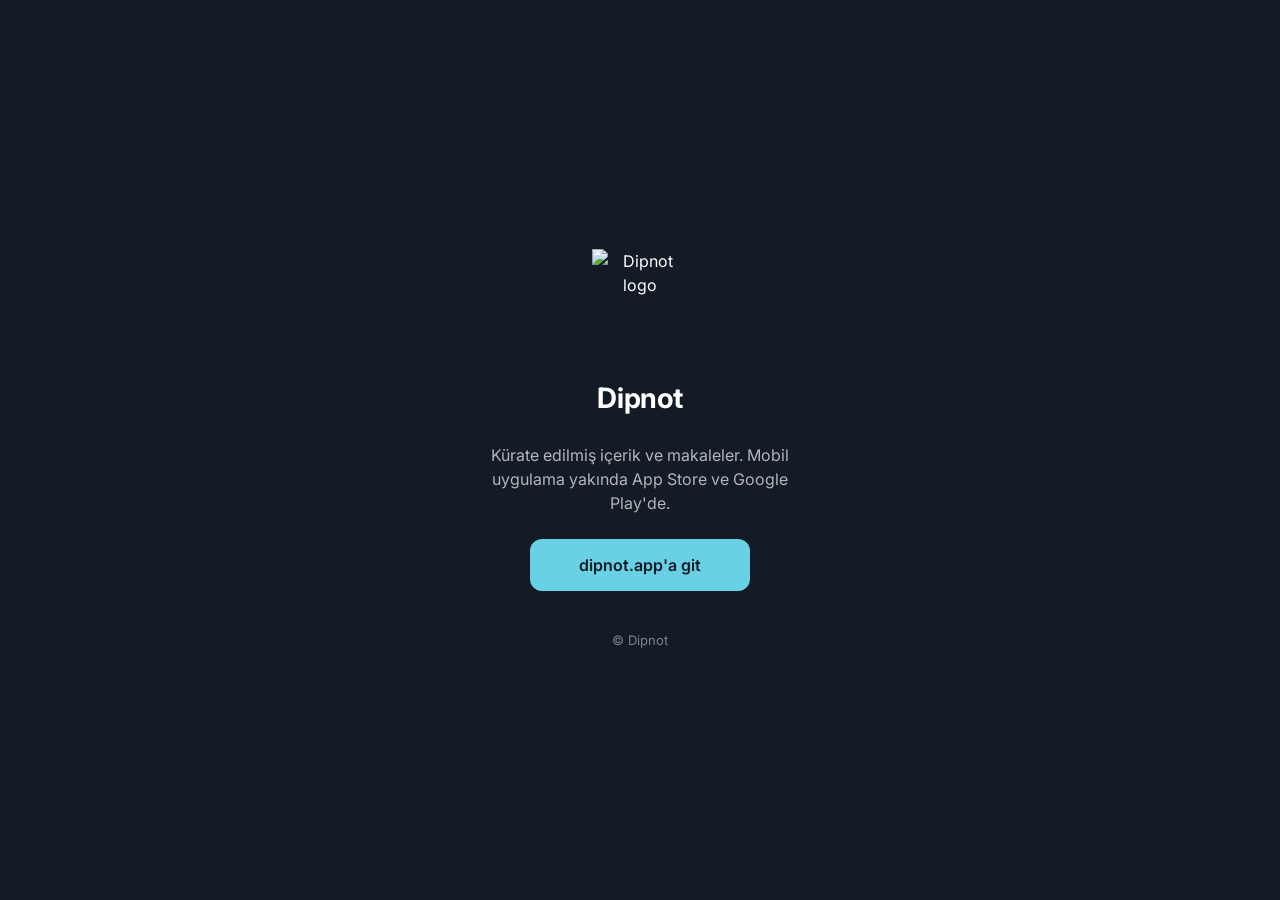
==== public/index.html @ c44c11d0 "feat: article share fallback page + landing + branded 404 Serves a friendly on-brand page when a sha" ====
<!doctype html>
<html lang="tr">
  <head>
    <meta charset="utf-8" />
    <meta name="viewport" content="width=device-width, initial-scale=1" />
    <title>Dipnot</title>
    <meta
      name="description"
      content="Dipnot mobil uygulamasında kürate edilmiş içeriği keşfet."
    />

    <!-- Open Graph -->
    <meta property="og:type" content="website" />
    <meta property="og:site_name" content="Dipnot" />
    <meta property="og:title" content="Dipnot" />
    <meta
      property="og:description"
      content="Dipnot mobil uygulamasında kürate edilmiş içeriği keşfet."
    />
    <meta property="og:url" content="https://app.dipnot.app/" />
    <meta property="og:image" content="https://app.dipnot.app/og-image.svg" />
    <meta property="og:locale" content="tr_TR" />

    <!-- Twitter / X -->
    <meta name="twitter:card" content="summary_large_image" />
    <meta name="twitter:title" content="Dipnot" />
    <meta
      name="twitter:description"
      content="Dipnot mobil uygulamasında kürate edilmiş içeriği keşfet."
    />
    <meta name="twitter:image" content="https://app.dipnot.app/og-image.svg" />

    <link rel="icon" type="image/svg+xml" href="/favicon.svg" />
    <link rel="preconnect" href="https://fonts.googleapis.com" />
    <link rel="preconnect" href="https://fonts.gstatic.com" crossorigin />
    <link
      href="https://fonts.googleapis.com/css2?family=Inter:wght@400;500;600;700&display=swap"
      rel="stylesheet"
    />

    <style>
      :root {
        --bg: #131b26;
        --accent: #6ad0e3;
        --text: #ffffff;
        --text-muted: rgba(255, 255, 255, 0.68);
        --text-subtle: rgba(255, 255, 255, 0.45);
        --border: rgba(255, 255, 255, 0.12);
      }

      * {
        box-sizing: border-box;
        margin: 0;
        padding: 0;
      }

      html,
      body {
        height: 100%;
      }

      body {
        background: var(--bg);
        color: var(--text);
        font-family: "Inter", -apple-system, BlinkMacSystemFont, "Segoe UI",
          sans-serif;
        font-size: 16px;
        line-height: 1.5;
        -webkit-font-smoothing: antialiased;
        -moz-osx-font-smoothing: grayscale;
        display: flex;
        align-items: center;
        justify-content: center;
        padding: 24px;
      }

      .container {
        width: 100%;
        max-width: 420px;
        text-align: center;
        display: flex;
        flex-direction: column;
        align-items: center;
        gap: 24px;
      }

      .logo {
        width: 96px;
        height: 96px;
        margin-bottom: 8px;
      }

      h1 {
        font-size: 28px;
        font-weight: 700;
        letter-spacing: -0.01em;
      }

      .tagline {
        font-size: 16px;
        color: var(--text-muted);
        max-width: 320px;
      }

      .cta {
        display: inline-flex;
        align-items: center;
        justify-content: center;
        gap: 8px;
        padding: 14px 28px;
        border-radius: 12px;
        font-size: 16px;
        font-weight: 600;
        text-decoration: none;
        transition: transform 120ms ease, opacity 120ms ease;
        min-width: 220px;
      }

      .cta-primary {
        background: var(--accent);
        color: var(--bg);
      }

      .cta-primary:hover {
        transform: translateY(-1px);
      }

      .cta-primary:active {
        transform: translateY(0);
        opacity: 0.9;
      }

      .footer {
        margin-top: 16px;
        font-size: 13px;
        color: var(--text-subtle);
      }

      .footer a {
        color: var(--text-muted);
        text-decoration: none;
      }

      .footer a:hover {
        color: var(--accent);
      }

      @media (prefers-reduced-motion: reduce) {
        .cta-primary:hover {
          transform: none;
        }
      }
    </style>
  </head>
  <body>
    <main class="container">
      <img src="/assets/logo-white.svg" alt="Dipnot logo" class="logo" />
      <h1>Dipnot</h1>
      <p class="tagline">
        Kürate edilmiş içerik ve makaleler. Mobil uygulama yakında App Store ve
        Google Play'de.
      </p>
      <a href="https://dipnot.app" class="cta cta-primary">dipnot.app'a git</a>
      <p class="footer">&copy; Dipnot</p>
    </main>
  </body>
</html>
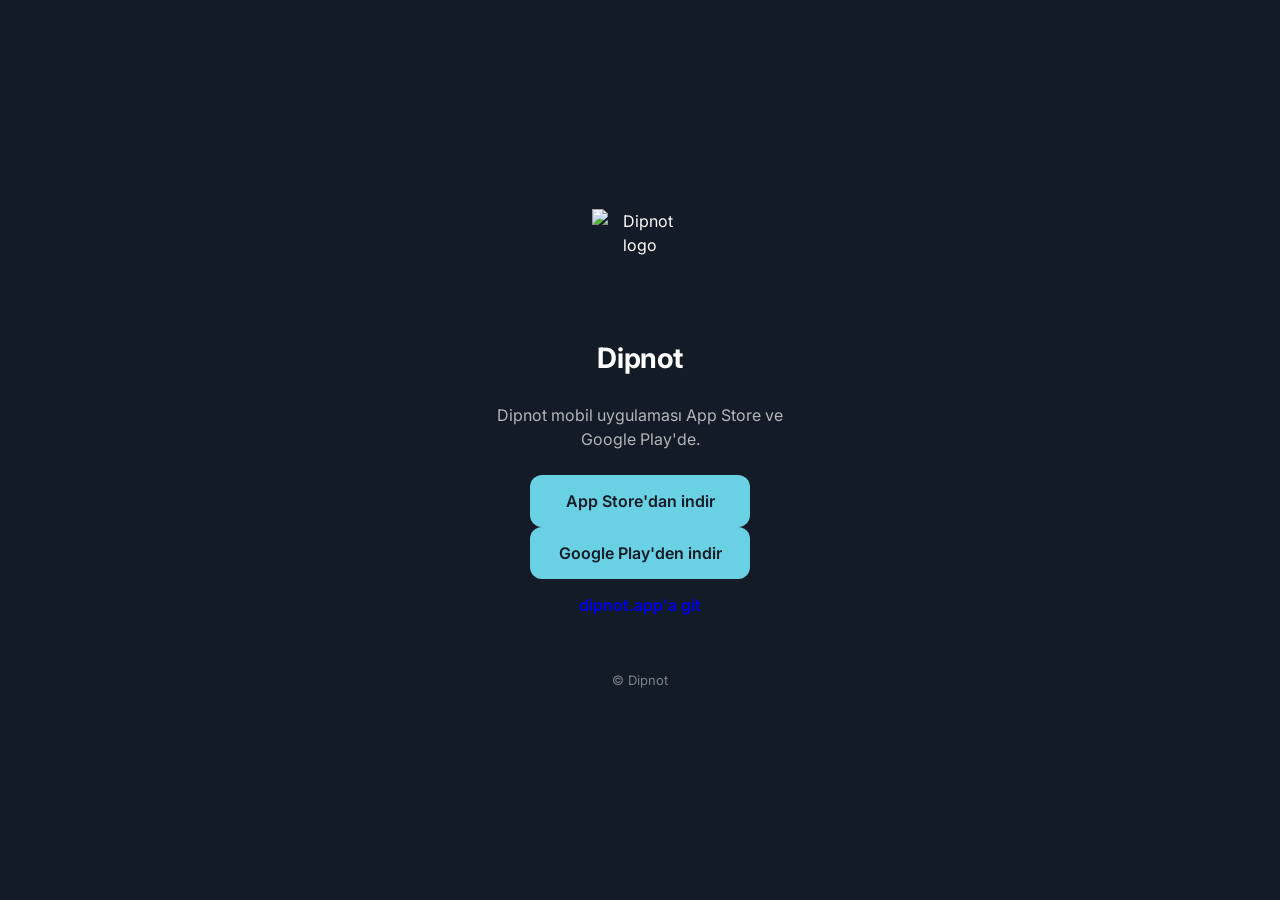
==== commit 15f24259: "fix(root): redirect app.dipnot.app to the app or store, not the website The root landing page's only" ====
--- a/public/index.html
+++ b/public/index.html
@@ -156,12 +156,82 @@
     <main class="container">
       <img src="/assets/logo-white.svg" alt="Dipnot logo" class="logo" />
       <h1>Dipnot</h1>
-      <p class="tagline">
-        Kürate edilmiş içerik ve makaleler. Mobil uygulama yakında App Store ve
-        Google Play'de.
-      </p>
-      <a href="https://dipnot.app" class="cta cta-primary">dipnot.app'a git</a>
+      <p class="tagline">Dipnot uygulamasına yönlendiriliyorsun…</p>
+      <div class="actions">
+        <a
+          id="store-ios"
+          class="cta cta-primary"
+          href="https://apps.apple.com/app/id6757102330"
+          hidden
+          >App Store'dan indir</a
+        >
+        <a
+          id="store-android"
+          class="cta cta-primary"
+          href="https://play.google.com/store/apps/details?id=com.vacstudio.dipnot"
+          hidden
+          >Google Play'den indir</a
+        >
+        <a href="https://dipnot.app" class="cta cta-secondary"
+          >dipnot.app'a git</a
+        >
+      </div>
       <p class="footer">&copy; Dipnot</p>
     </main>
+
+    <script>
+      // app.dipnot.app is the app's front door. Send every visitor to the
+      // app itself, or to the right store when it isn't installed:
+      //
+      // - Installed users who *tap* an app.dipnot.app link from another app
+      //   never reach this page — Universal Links (iOS, AASA paths `*`) /
+      //   verified App Links (Android, assetlinks.json) open the app first.
+      // - This page is the fallback for the rest: a directly-typed URL, an
+      //   in-app browser (Instagram/Twitter) that ignores UL, or a copy-paste
+      //   into a new tab. For those we try the `dipnotapp://` scheme (opens
+      //   the app if installed) and, failing that, redirect to the platform
+      //   store. Desktop just shows the store buttons — custom-scheme nav
+      //   there only pops an OS prompt.
+      (function () {
+        var ua = navigator.userAgent || "";
+        var isIOS = /iPhone|iPad|iPod/i.test(ua);
+        var isAndroid = /Android/i.test(ua);
+
+        var IOS_STORE = "https://apps.apple.com/app/id6757102330";
+        var ANDROID_STORE =
+          "https://play.google.com/store/apps/details?id=com.vacstudio.dipnot";
+
+        // Reveal the matching store button so there's always a visible,
+        // tappable fallback if the auto-redirect is blocked.
+        var storeUrl = isIOS ? IOS_STORE : isAndroid ? ANDROID_STORE : null;
+        var btn = document.getElementById(isIOS ? "store-ios" : "store-android");
+        if (btn) btn.hidden = false;
+
+        // Desktop: no scheme attempt, no auto-redirect — the tagline +
+        // buttons stand on their own.
+        if (!storeUrl) {
+          document.querySelector(".tagline").textContent =
+            "Dipnot mobil uygulaması App Store ve Google Play'de.";
+          return;
+        }
+
+        // why: if the page becomes hidden the OS handed off to the app —
+        // bail so we don't bounce the user to the store on their return.
+        var handedOff = false;
+        document.addEventListener("visibilitychange", function () {
+          if (document.hidden) handedOff = true;
+        });
+
+        // Try to open the installed app first…
+        window.location.href = "dipnotapp://";
+
+        // …then fall through to the store. The delay lets an installed app
+        // take over (which hides the page and sets `handedOff`); if nothing
+        // claims the scheme we land on the store.
+        setTimeout(function () {
+          if (!handedOff) window.location.href = storeUrl;
+        }, 1200);
+      })();
+    </script>
   </body>
 </html>
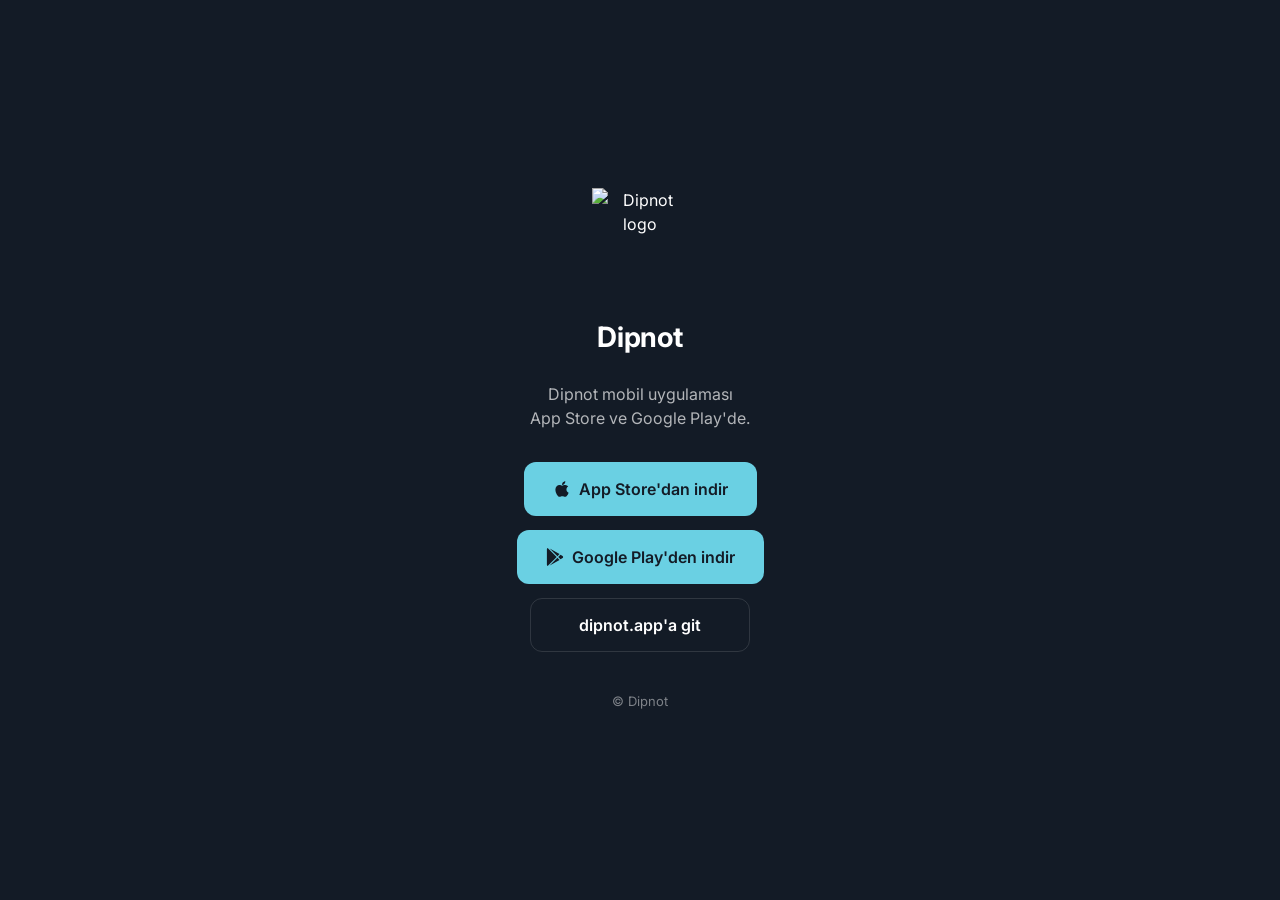
==== commit 20496781: "feat(root): teal logo, market icons, desktop store buttons, spacing - Swap the white logo for a teal" ====
--- a/public/index.html
+++ b/public/index.html
@@ -102,6 +102,15 @@
         max-width: 320px;
       }
 
+      .actions {
+        display: flex;
+        flex-direction: column;
+        gap: 14px;
+        width: 100%;
+        align-items: center;
+        margin-top: 8px;
+      }
+
       .cta {
         display: inline-flex;
         align-items: center;
@@ -114,6 +123,13 @@
         text-decoration: none;
         transition: transform 120ms ease, opacity 120ms ease;
         min-width: 220px;
+        border: 1px solid transparent;
+      }
+
+      .store-icon {
+        width: 18px;
+        height: 18px;
+        flex-shrink: 0;
       }
 
       .cta-primary {
@@ -128,6 +144,25 @@
       .cta-primary:active {
         transform: translateY(0);
         opacity: 0.9;
+      }
+
+      .cta-secondary {
+        background: transparent;
+        color: var(--text);
+        border-color: var(--border);
+      }
+
+      .cta-secondary:hover {
+        border-color: var(--accent);
+        color: var(--accent);
+      }
+
+      /* why: the store buttons start with the `hidden` attribute and the
+         script un-hides only the matching platform's. `.cta` sets
+         `display: inline-flex`, which would override `hidden`'s implicit
+         `display: none` — so force it. */
+      [hidden] {
+        display: none !important;
       }
 
       .footer {
@@ -154,7 +189,7 @@
   </head>
   <body>
     <main class="container">
-      <img src="/assets/logo-white.svg" alt="Dipnot logo" class="logo" />
+      <img src="/assets/logo-teal.svg" alt="Dipnot logo" class="logo" />
       <h1>Dipnot</h1>
       <p class="tagline">Dipnot uygulamasına yönlendiriliyorsun…</p>
       <div class="actions">
@@ -163,14 +198,36 @@
           class="cta cta-primary"
           href="https://apps.apple.com/app/id6757102330"
           hidden
-          >App Store'dan indir</a
+        >
+          <svg
+            class="store-icon"
+            viewBox="0 0 384 512"
+            fill="currentColor"
+            aria-hidden="true"
+          >
+            <path
+              d="M318.7 268.7c-.2-36.7 16.4-64.4 50-84.8-18.8-26.9-47.2-41.7-84.7-44.6-35.5-2.8-74.3 20.7-88.5 20.7-15 0-49.4-19.7-76.4-19.7C63.3 141.2 4 184.8 4 273.5q0 39.3 14.4 81.2c12.8 36.7 59 126.7 107.2 125.2 25.2-.6 43-17.9 75.8-17.9 31.8 0 48.3 17.9 76.4 17.9 48.6-.7 90.4-82.5 102.6-119.3-65.2-30.7-61.7-90-61.7-91.9zm-56.6-164.2c27.3-32.4 24.8-61.9 24-72.5-24.1 1.4-52 16.4-67.9 34.9-17.5 19.8-27.8 44.3-25.6 71.9 26.1 2 49.9-11.4 69.5-34.3z"
+            />
+          </svg>
+          App Store'dan indir</a
         >
         <a
           id="store-android"
           class="cta cta-primary"
           href="https://play.google.com/store/apps/details?id=com.vacstudio.dipnot"
           hidden
-          >Google Play'den indir</a
+        >
+          <svg
+            class="store-icon"
+            viewBox="0 0 512 512"
+            fill="currentColor"
+            aria-hidden="true"
+          >
+            <path
+              d="M325.3 234.3L104.6 13l280.8 161.2-60.1 60.1zM47 0C34 6.8 25.3 19.2 25.3 35.3v441.3c0 16.1 8.7 28.5 21.7 35.3l256.6-256L47 0zm425.2 225.6l-58.9-34.1-65.7 64.5 65.7 64.5 60.1-34.1c18-14.3 18-46.5-1.2-60.8zM104.6 499l280.8-161.2-60.1-60.1L104.6 499z"
+            />
+          </svg>
+          Google Play'den indir</a
         >
         <a href="https://dipnot.app" class="cta cta-secondary"
           >dipnot.app'a git</a
@@ -201,19 +258,26 @@
         var ANDROID_STORE =
           "https://play.google.com/store/apps/details?id=com.vacstudio.dipnot";
 
-        // Reveal the matching store button so there's always a visible,
-        // tappable fallback if the auto-redirect is blocked.
+        var iosBtn = document.getElementById("store-ios");
+        var androidBtn = document.getElementById("store-android");
+
+        // Desktop: no scheme attempt, no auto-redirect. Show *both* store
+        // buttons so the visitor can pick their platform, and break the
+        // tagline onto two lines.
         var storeUrl = isIOS ? IOS_STORE : isAndroid ? ANDROID_STORE : null;
-        var btn = document.getElementById(isIOS ? "store-ios" : "store-android");
-        if (btn) btn.hidden = false;
-
-        // Desktop: no scheme attempt, no auto-redirect — the tagline +
-        // buttons stand on their own.
         if (!storeUrl) {
-          document.querySelector(".tagline").textContent =
-            "Dipnot mobil uygulaması App Store ve Google Play'de.";
+          iosBtn.hidden = false;
+          androidBtn.hidden = false;
+          // Static string (no user input) — innerHTML is safe here and lets
+          // the line break through.
+          document.querySelector(".tagline").innerHTML =
+            "Dipnot mobil uygulaması <br> App Store ve Google Play'de.";
           return;
         }
+
+        // Mobile: reveal only the matching platform's button as a visible,
+        // tappable fallback if the auto-redirect is blocked.
+        (isIOS ? iosBtn : androidBtn).hidden = false;
 
         // why: if the page becomes hidden the OS handed off to the app —
         // bail so we don't bounce the user to the store on their return.
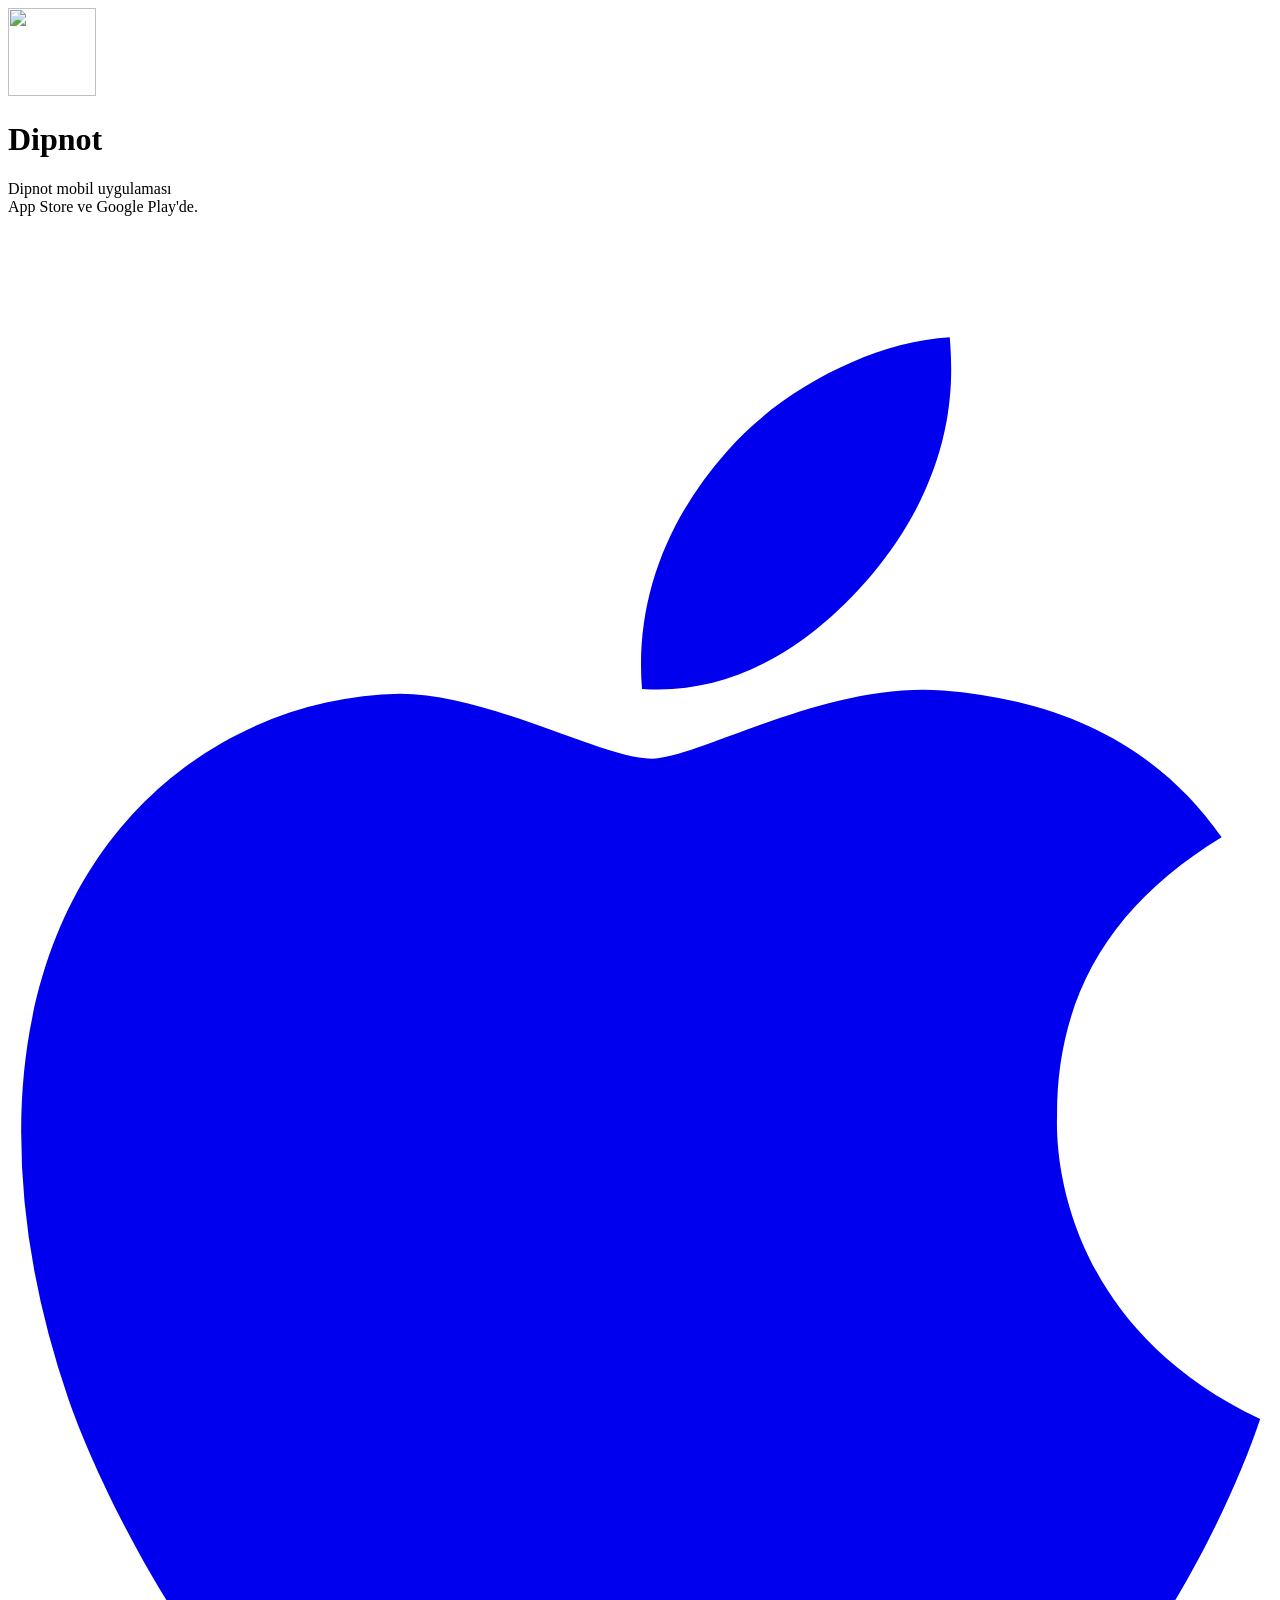
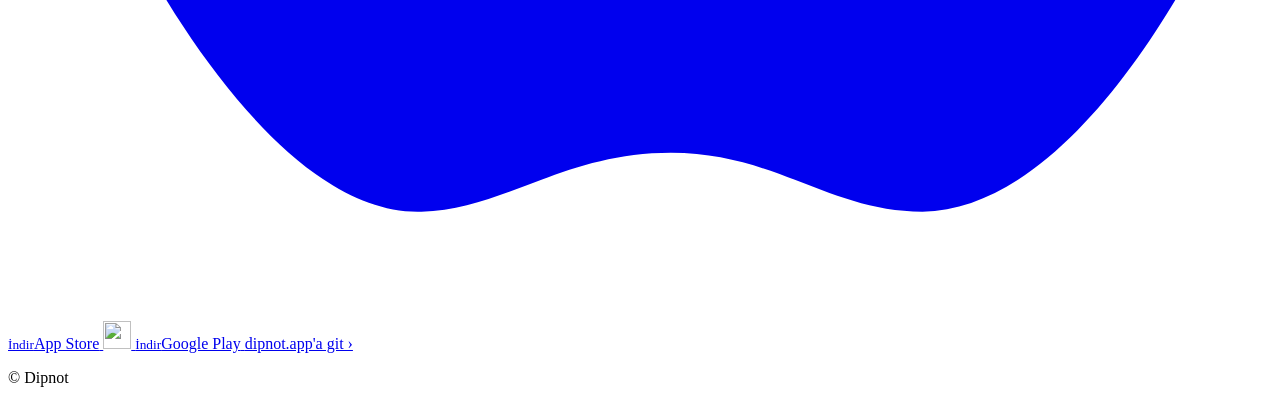
==== commit a3162b13: "style(ui): match the dipnot.app v2 look on the get/app pages Restyle index, article and 404 with one" ====
--- a/public/index.html
+++ b/public/index.html
@@ -18,7 +18,11 @@
       content="Dipnot mobil uygulamasında kürate edilmiş içeriği keşfet."
     />
     <meta property="og:url" content="https://app.dipnot.app/" />
-    <meta property="og:image" content="https://app.dipnot.app/og-image.svg" />
+    <meta property="og:image" content="https://app.dipnot.app/og-image.png" />
+    <meta property="og:image:type" content="image/png" />
+    <meta property="og:image:width" content="1200" />
+    <meta property="og:image:height" content="630" />
+    <meta property="og:image:alt" content="Dipnot logosu" />
     <meta property="og:locale" content="tr_TR" />
 
     <!-- Twitter / X -->
@@ -28,174 +32,39 @@
       name="twitter:description"
       content="Dipnot mobil uygulamasında kürate edilmiş içeriği keşfet."
     />
-    <meta name="twitter:image" content="https://app.dipnot.app/og-image.svg" />
+    <meta name="twitter:image" content="https://app.dipnot.app/og-image.png" />
 
     <link rel="icon" type="image/svg+xml" href="/favicon.svg" />
-    <link rel="preconnect" href="https://fonts.googleapis.com" />
-    <link rel="preconnect" href="https://fonts.gstatic.com" crossorigin />
+    <meta name="theme-color" content="#338596" />
     <link
-      href="https://fonts.googleapis.com/css2?family=Inter:wght@400;500;600;700&display=swap"
-      rel="stylesheet"
+      rel="preload"
+      href="/fonts/inter-latin.woff2"
+      as="font"
+      type="font/woff2"
+      crossorigin
     />
-
-    <style>
-      :root {
-        --bg: #131b26;
-        --accent: #6ad0e3;
-        --text: #ffffff;
-        --text-muted: rgba(255, 255, 255, 0.68);
-        --text-subtle: rgba(255, 255, 255, 0.45);
-        --border: rgba(255, 255, 255, 0.12);
-      }
-
-      * {
-        box-sizing: border-box;
-        margin: 0;
-        padding: 0;
-      }
-
-      html,
-      body {
-        height: 100%;
-      }
-
-      body {
-        background: var(--bg);
-        color: var(--text);
-        font-family: "Inter", -apple-system, BlinkMacSystemFont, "Segoe UI",
-          sans-serif;
-        font-size: 16px;
-        line-height: 1.5;
-        -webkit-font-smoothing: antialiased;
-        -moz-osx-font-smoothing: grayscale;
-        display: flex;
-        align-items: center;
-        justify-content: center;
-        padding: 24px;
-      }
-
-      .container {
-        width: 100%;
-        max-width: 420px;
-        text-align: center;
-        display: flex;
-        flex-direction: column;
-        align-items: center;
-        gap: 24px;
-      }
-
-      .logo {
-        width: 96px;
-        height: 96px;
-        margin-bottom: 8px;
-      }
-
-      h1 {
-        font-size: 28px;
-        font-weight: 700;
-        letter-spacing: -0.01em;
-      }
-
-      .tagline {
-        font-size: 16px;
-        color: var(--text-muted);
-        max-width: 320px;
-      }
-
-      .actions {
-        display: flex;
-        flex-direction: column;
-        gap: 14px;
-        width: 100%;
-        align-items: center;
-        margin-top: 8px;
-      }
-
-      .cta {
-        display: inline-flex;
-        align-items: center;
-        justify-content: center;
-        gap: 8px;
-        padding: 14px 28px;
-        border-radius: 12px;
-        font-size: 16px;
-        font-weight: 600;
-        text-decoration: none;
-        transition: transform 120ms ease, opacity 120ms ease;
-        min-width: 220px;
-        border: 1px solid transparent;
-      }
-
-      .store-icon {
-        width: 18px;
-        height: 18px;
-        flex-shrink: 0;
-      }
-
-      .cta-primary {
-        background: var(--accent);
-        color: var(--bg);
-      }
-
-      .cta-primary:hover {
-        transform: translateY(-1px);
-      }
-
-      .cta-primary:active {
-        transform: translateY(0);
-        opacity: 0.9;
-      }
-
-      .cta-secondary {
-        background: transparent;
-        color: var(--text);
-        border-color: var(--border);
-      }
-
-      .cta-secondary:hover {
-        border-color: var(--accent);
-        color: var(--accent);
-      }
-
-      /* why: the store buttons start with the `hidden` attribute and the
-         script un-hides only the matching platform's. `.cta` sets
-         `display: inline-flex`, which would override `hidden`'s implicit
-         `display: none` — so force it. */
-      [hidden] {
-        display: none !important;
-      }
-
-      .footer {
-        margin-top: 16px;
-        font-size: 13px;
-        color: var(--text-subtle);
-      }
-
-      .footer a {
-        color: var(--text-muted);
-        text-decoration: none;
-      }
-
-      .footer a:hover {
-        color: var(--accent);
-      }
-
-      @media (prefers-reduced-motion: reduce) {
-        .cta-primary:hover {
-          transform: none;
-        }
-      }
-    </style>
+    <link rel="stylesheet" href="/assets/site.css" />
   </head>
   <body>
-    <main class="container">
-      <img src="/assets/logo-teal.svg" alt="Dipnot logo" class="logo" />
+    <div class="ocean" aria-hidden="true">
+      <div class="ocean__rays"></div>
+      <div class="ocean__glow ocean__glow--a"></div>
+      <div class="ocean__glow ocean__glow--b"></div>
+    </div>
+    <main class="card glass">
+      <img
+        src="/assets/app-icon.svg"
+        alt=""
+        class="app-icon"
+        width="88"
+        height="88"
+      />
       <h1>Dipnot</h1>
       <p class="tagline">Dipnot uygulamasına yönlendiriliyorsun…</p>
       <div class="actions">
         <a
           id="store-ios"
-          class="cta cta-primary"
+          class="btn btn--store glass"
           href="https://apps.apple.com/app/id6757102330"
           hidden
         >
@@ -209,29 +78,24 @@
               d="M318.7 268.7c-.2-36.7 16.4-64.4 50-84.8-18.8-26.9-47.2-41.7-84.7-44.6-35.5-2.8-74.3 20.7-88.5 20.7-15 0-49.4-19.7-76.4-19.7C63.3 141.2 4 184.8 4 273.5q0 39.3 14.4 81.2c12.8 36.7 59 126.7 107.2 125.2 25.2-.6 43-17.9 75.8-17.9 31.8 0 48.3 17.9 76.4 17.9 48.6-.7 90.4-82.5 102.6-119.3-65.2-30.7-61.7-90-61.7-91.9zm-56.6-164.2c27.3-32.4 24.8-61.9 24-72.5-24.1 1.4-52 16.4-67.9 34.9-17.5 19.8-27.8 44.3-25.6 71.9 26.1 2 49.9-11.4 69.5-34.3z"
             />
           </svg>
-          App Store'dan indir</a
-        >
+          <span class="store-label"><small>İndir</small><span>App Store</span></span>
+        </a>
         <a
           id="store-android"
-          class="cta cta-primary"
+          class="btn btn--store glass"
           href="https://play.google.com/store/apps/details?id=com.vacstudio.dipnot"
           hidden
         >
-          <svg
+          <img
             class="store-icon"
-            viewBox="0 0 512 512"
-            fill="currentColor"
-            aria-hidden="true"
-          >
-            <path
-              d="M325.3 234.3L104.6 13l280.8 161.2-60.1 60.1zM47 0C34 6.8 25.3 19.2 25.3 35.3v441.3c0 16.1 8.7 28.5 21.7 35.3l256.6-256L47 0zm425.2 225.6l-58.9-34.1-65.7 64.5 65.7 64.5 60.1-34.1c18-14.3 18-46.5-1.2-60.8zM104.6 499l280.8-161.2-60.1-60.1L104.6 499z"
-            />
-          </svg>
-          Google Play'den indir</a
-        >
-        <a href="https://dipnot.app" class="cta cta-secondary"
-          >dipnot.app'a git</a
-        >
+            src="/assets/google-play.svg"
+            alt=""
+            width="28"
+            height="28"
+          />
+          <span class="store-label"><small>İndir</small><span>Google Play</span></span>
+        </a>
+        <a href="https://dipnot.app" class="link">dipnot.app'a git &rsaquo;</a>
       </div>
       <p class="footer">&copy; Dipnot</p>
     </main>
